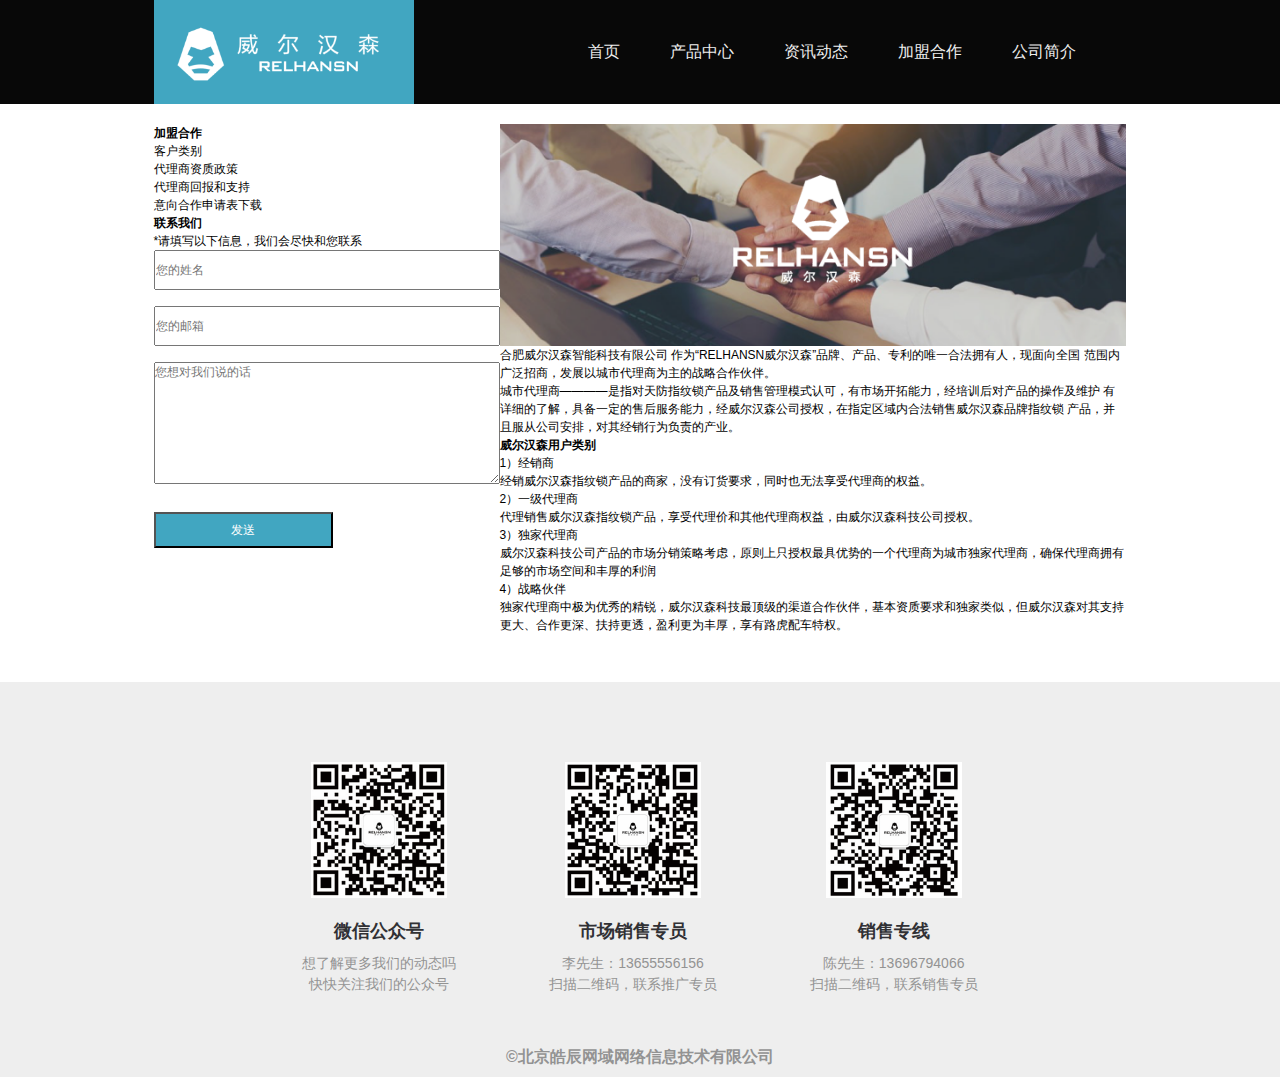
==== joinus.html @ fbf999a9 "bulid joinus.html" ====
<!DOCTYPE html>
<!--[if lt IE 7]>      <html class="no-js lt-ie9 lt-ie8 lt-ie7"> <![endif]-->
<!--[if IE 7]>         <html class="no-js lt-ie9 lt-ie8"> <![endif]-->
<!--[if IE 8]>         <html class="no-js lt-ie9"> <![endif]-->
<!--[if gt IE 8]><!-->
<html class="no-js">
<!--<![endif]-->

<head>
    <meta charset="utf-8">
    <meta http-equiv="X-UA-Compatible" content="IE=edge">
    <meta name="description" content="">
    <meta name="viewport" content="width=device-width, initial-scale=1">
    <link href='http://cdn.webfont.youziku.com/webfonts/nomal/101456/47086/59a4c5a0f629d815acd25cd0.css' rel='stylesheet' type='text/css'
    />
    <link href='http://cdn.webfont.youziku.com/webfonts/nomal/101456/47065/59a4c922f629d815acd25cd3.css' rel='stylesheet' type='text/css'
    />
    <link href='http://cdn.webfont.youziku.com/webfonts/nomal/101456/35481/59a4ca0df629d815acd25cd4.css' rel='stylesheet' type='text/css'
    />
    <link rel="stylesheet" href="css/animate.css">
    <link rel="stylesheet" href="css/style.css">

    <title>威尔汉森</title>
</head>

<body>
    <!--[if lt IE 7]>
            <p class="browsehappy">You are using an <strong>outdated</strong> browser. Please <a href="#">upgrade your browser</a> to improve your experience.</p>
        <![endif]-->
    <!-- Navbar -->
    <nav class="wrap nav_wrap">
        <a class="logo" href="#">Logo</a>
        <ul class="csscd0cd449318c50">
            <li>
                <a href="./index.html">
                    <i class="menu_line"></i>
                    首页
                </a>
            </li>
            <li>
                <a href="#">
                    <i class="menu_line"></i>
                    产品中心
                </a>
            </li>
            <li>
                <a href="#">
                    <i class="menu_line"></i>
                    资讯动态
                </a>
            </li>
            <li>
                <a href="./joinus.html">
                    <i class="menu_line"></i>
                    加盟合作
                </a>
            </li>
            <li>
                <a href="#">
                    <i class="menu_line"></i>
                    公司简介
                </a>
            </li>
        </ul>
    </nav>

    <!-- Partner -->
    <section class="wrap partner_wrap">
        <div class="partner_row">
            <div class="join">
                <h4>加盟合作</h4>
                <ul>
                    <li>客户类别</li>
                    <li>代理商资质政策</li>
                    <li>代理商回报和支持</li>
                    <li>意向合作申请表下载</li>
                </ul>
            </div>
            <div class="contact">
                <h4>联系我们</h4>
                <p>*请填写以下信息，我们会尽快和您联系</p>
                <form class="contact_form" action="" method="">
                    <div class="form_element">
                        <input type="text" name="name" value="" placeholder="您的姓名">
                    </div>
                    <div class="form_element">
                        <input type="email" class="form_element" name="email" value="" placeholder="您的邮箱">
                    </div>
                    <div class="form_element">
                        <textarea class="form_element" name="suggest" placeholder="您想对我们说的话"></textarea>
                    </div>
                    <div class="form_element">
                        <button class="csscd0cd449318c50" type="submit">发送</button>
                    </div>
                </form>
            </div>
        </div>
        <div class="partner_row">
            <figure>
                <img src="./image/pic_title.png" alt="partner">
                <figcaption></figcaption>
            </figure>
            <p>合肥威尔汉森智能科技有限公司 作为“RELHANSN威尔汉森”品牌、产品、专利的唯一合法拥有人，现面向全国 范围内广泛招商，发展以城市代理商为主的战略合作伙伴。
                <br> 城市代理商————是指对天防指纹锁产品及销售管理模式认可，有市场开拓能力，经培训后对产品的操作及维护 有详细的了解，具备一定的售后服务能力，经威尔汉森公司授权，在指定区域内合法销售威尔汉森品牌指纹锁
                产品，并且服从公司安排，对其经销行为负责的产业。
            </p>
            <h3>威尔汉森用户类别</h3>
            <dl>
                <dt>1）经销商</dt>
                <dd>经销威尔汉森指纹锁产品的商家，没有订货要求，同时也无法享受代理商的权益。</dd>
                <dt>2）一级代理商</dt>
                <dd>代理销售威尔汉森指纹锁产品，享受代理价和其他代理商权益，由威尔汉森科技公司授权。</dd>
                <dt>3）独家代理商</dt>
                <dd>威尔汉森科技公司产品的市场分销策略考虑，原则上只授权最具优势的一个代理商为城市独家代理商，确保代理商拥有足够的市场空间和丰厚的利润</dd>
                <dt>4）战略伙伴</dt>
                <dd>独家代理商中极为优秀的精锐，威尔汉森科技最顶级的渠道合作伙伴，基本资质要求和独家类似，但威尔汉森对其支持更大、合作更深、扶持更透，盈利更为丰厚，享有路虎配车特权。</dd>
            </dl>
        </div>
    </section>
    <!-- Footer -->
    <footer class="wrap footer_wrap">
        <div class="footer_row">
            <figure>
                <img src="./image/qr_01.png" alt="QR">
                <figcaption class="csscd0cd449318c50">
                    <h4>微信公众号</h4>
                    <p>想了解更多我们的动态吗<br>快快关注我们的公众号</p>
                </figcaption>
            </figure>
            <figure>
                <img src="./image/qr_02.png" alt="QR">
                <figcaption class="csscd0cd449318c50">
                    <h4>市场销售专员</h4>
                    <p>李先生：13655556156<br>扫描二维码，联系推广专员</p>
                </figcaption>
            </figure>
            <figure>
                <img src="./image/qr_03.png" alt="QR">
                <figcaption class="csscd0cd449318c50">
                    <h4>销售专线</h4>
                    <p>陈先生：13696794066<br>扫描二维码，联系销售专员</p>
                </figcaption>
            </figure>
        </div>
        <div class="footer_row">
            <h4 csscd0cd449318c50>&copy北京皓辰网域网络信息技术有限公司</h4>
        </div>
    </footer>


</body>

</html>
---- css/style.css ----
@charset "utf-8";

/* Global && Reset */

li,
textarea {
  vertical-align: top;
}

article,
aside,
body,
details,
figcaption,
figure,
footer,
header,
hgroup,
html,
iframe,
menu,
nav,
section {
  display: block;
}

html {
  -webkit-text-size-adjust: 100%;
  -ms-text-size-adjust: 100%;
  -webkit-tap-highlight-color: transparent;
}

article,
aside,
blockquote,
body,
button,
code,
dd,
details,
dl,
dt,
fieldset,
figcaption,
figure,
footer,
form,
h1,
h2,
h3,
h4,
h5,
h6,
header,
hgroup,
hr,
input,
legend,
li,
menu,
nav,
ol,
p,
pre,
section,
td,
textarea,
th,
ul {
  margin: 0;
  padding: 0;
}

body,
button,
input,
select,
textarea {
  font: 12px/1.5 'PingFang SC', 'microsoft yahei', tahoma, arial, 'helvetica neue', 'hiragino sans gb', sans-serif;
}

html body {
  font: 12px/1.5 tahoma, arial, 'helvetica neue', 'hiragino sans gb', sans-serif;
}

h1,
h2,
h3,
h4,
h5,
h6 {
  font-size: 1em;
}

a:active {
  background-color: transparent;
}

a:active,
a:hover,
a:link,
a:visited {
  text-decoration: none;
  outline: 0;
  /* *star: expression(this.onFocus=this.blur()); */
}

b,
cite,
code,
em,
i,
small,
th {
  font-size: 1em;
  font-style: normal;
  font-weight: 500;
}

button,
input,
select,
textarea {
  font-size: 1em;
  box-sizing: content-box;
}

button,
input[type=button],
input[type=submit] {
  cursor: pointer;
}

button[disabled],
input[disabled] {
  cursor: default;
}

button::-moz-focus-inner,
input::-moz-focus-inner {
  border: 0;
  padding: 0;
}

textarea {
  overflow: auto;
}

table {
  border-collapse: collapse;
  border-spacing: 0;
}

fieldset,
iframe,
img {
  max-width: 100%;
  max-height: 100%;
  border: 0;
}

img {
  display: inline-block;
  vertical-align: bottom;
  -ms-interpolation-mode: bicubic;
}

ol,
ul {
  list-style: none;
}

body,
html {
  font-size: 62.5%;
  background: #fff;
  width: 100%;
}

nav,
section,
footer {
  margin: 0 12%;
}

.body_wrap {
  display: flex;
  flex-wrap: wrap;
  flex-direction: column;
  flex: auto;
}


/* Navbar */

.wrap {
  display: flex;
  flex: auto;
}

.nav_wrap {
  flex-wrap: wrap;
  flex: auto;
  justify-content: space-between;
  margin: 0;
  background-color: #080808;
  z-index: 9999;
  overflow: hidden;
  transition: height 0.3s;
  height: 104px;
}

.logo {
  display: block;
  height: 104px;
  width: 260px;
  max-width: 100%;
  max-height: 100%;
  text-indent: -9999px;
  background-image: url("../image/nav_logo.png");
  background-repeat: no-repeat;
  background-size: 100% 100%;
  margin-left: 12%;
}

.nav_wrap ul {
  display: flex;
  align-items: center;
  margin-right: 12%;
}

.nav_wrap ul>li {
  color: #ffffff;
  font-size: 16px;
}

.nav_wrap ul>li a {
  margin-right: 50px;
}

.nav_wrap ul>li a:link,
.nav_wrap ul>li a:visited {
  color: #eee;
}

.nav_wrap ul>li a:hover,
.nav_wrap ul>li a:focus,
.nav_wrap ul>li a:active {
  color: #41A6C1;
}


/* Banner */

.banner_wrap {
  background-image: url("../image/banner.png");
  background-size: 100% 100%;
  height: 512px;
}

.banner_wrap div {
  margin: 10% 12%;
}

.banner_wrap div h2 {
  color: #ffffff;
  font-size: 52px;
}

.banner_wrap div h1 {
  color: #45BCDC;
  font-size: 64px;
}

.banner_wrap div h4 {
  color: #ffffff;
  font-size: 26px;
  margin-top: 52px;
}


/* Cut */

.cut_wrap {
  display: flex;
  margin-top: 72px;
  margin-bottom: 56px;
  margin: 72px auto 56px auto;
}

.cut_text {
  color: #939393;
  font-size: 20px;
  margin: 0 26px;
}

.cut_line {
  display: inline-block;
  width: 420px;
  overflow: hidden;
  border-top: 1px solid #939393;
  vertical-align: middle;
}

.subtitle {
  color: #41A6C1;
  font-size: 40px;
}


/* Advantage */

.advantage_wrap {
  flex-wrap: wrap;
  flex: auto;
}

.advantage_row {
  display: flex;
  flex: auto;
  flex-wrap: wrap;
  flex-basis: 100%;
  justify-content: center;
}

.advantage_row:nth-of-type(2) {
  margin: 20px 0 72px 0;
  text-align: center;
}

.advantage_row:nth-of-type(2) p {
  color: #646464;
  font-size: 16px;
}

.advantage_row:nth-of-type(3) figure>figcaption {
  color: #313135;
  font-size: 16px;
  margin: 24px 0 72px 0;
  text-align: center;
}

.advantage_row>figure>img {
  height: 210px;
  width: 340px;
  margin-right: 20px;
  overflow: hidden;
}


/* Data */

.data_wrap {
  flex-wrap: wrap;
  flex: auto;
  background-color: #eeeeee;
  margin: 0;
}

.data_row {
  display: flex;
  flex-wrap: wrap;
  flex: auto;
  flex-basis: 100%;
  justify-content: center;
}

.data_row:nth-of-type(1) {
  margin: 60px 0 15px 0;
}

.data_row:nth-of-type(1)>img {
  height: 58px;
  width: 58px;
}

.data_row:nth-of-type(2) {
  text-align: center;
  justify-content: space-around;
  margin: 0 12%;
}

.data_row:nth-of-type(2)>div h1 {
  color: #41A6C1;
  font-size: 72px;
}

.data_row:nth-of-type(2)>div p {
  color: #939393;
  font-size: 16px;
  margin-top: 10px;
}


/* Scene */

.scene_wrap {
  flex-wrap: wrap;
  flex: auto;
  justify-content: space-around;
}

.scene_row {
  justify-content: space-between;
}

.scene_person,
.scene_pic {
  display: flex;
  flex-wrap: wrap;
  flex: auto;
  justify-content: space-between;
}

.scene_row:nth-of-type(1) img {
  height: 300px;
  width: 300px;
  margin-right: 75px;
}

.scene_person h4 {
  color: #41A6C1;
  font-size: 24px;
  margin-bottom: 18px;
}

.scene_person ol>li {
  color: #313135;
  font-size: 16px;
}

.scene_person ol>li>span {
  margin-right: 20px;
}

.sketch_lock img {
  height: 158px;
  width: 66px;
}

.scene_pic {
  display: flex;
  flex: auto;
  margin: 42px 0 150px 0;
  justify-content: space-around;
}

.scene_pic>img {
  height: 110px;
  width: 156px;
}


/* Parameter */

section.parameter_wrap {
  margin: 0;
}

.parameter_wrap {
  background-image: url("../image/pic_background01.png");
  background-size: 100% 100%;
  overflow: hidden;
  flex-wrap: wrap;
  flex: auto;
  height: 520px;
}

.parameter_row {
  display: flex;
  flex-wrap: wrap;
  flex: auto;
  flex-direction: column;
  justify-content: center;
}

.parameter_wrap>div {
  margin: 0 12%;
}

.parameter_row:nth-of-type(1) {
  justify-content: center;
}

.parameter_row:nth-of-type(1)>figure {
  position: relative;
}

.parameter_row:nth-of-type(1)>figure>img {
  height: 78px;
  width: 300px;
  overflow: hidden;
  margin-bottom: 12px;
  margin-right: 50px;
}

.parameter_row:nth-of-type(1) figure>figcaption {
  color: #ffffff;
  font-size: 16px;
  position: absolute;
  width: 180px;
  left: 350px;
  bottom: 39px;
}

.parameter_row:nth-of-type(2) div {
  color: #ffffff;
  font-size: 16px;
}

.parameter_row:nth-of-type(2) div:nth-of-type(2) {
  margin: 60px 0;
}

.parameter_row:nth-of-type(2) div h1 {
  font-size: 48px;
}


/* Product */

.product_wrap {
  flex-wrap: wrap;
  flex: auto;
}

.product_row {
  display: flex;
  flex-wrap: wrap;
  flex-basis: 100%;
  justify-content: center;
}

.product_row:nth-of-type(2) {
  margin-top: 88px;
}

.product_row:nth-of-type(2) img {
  height: 310px;
  width: 450px;
}

.product_row:nth-of-type(3) img {
  height: 120px;
  width: 120px;
}

.product_row:nth-of-type(2) div:last-child {
  margin-top: 20px;
  margin-left: 70px;
  width: 480px;
}

.product_row:nth-of-type(2) div:last-child h4 {
  color: #313135;
  font-size: 24px;
}

.product_row:nth-of-type(2) div:last-child h2 {
  color: #41A6C1;
  font-size: 40px;
}

.product_row:nth-of-type(2) div:last-child p {
  color: #313135;
  font-size: 16px;
  margin-top: 20px;
  margin-bottom: 30px;
}

.product_row:nth-of-type(2) div:last-child a {
  color: #41A6C1;
  font-size: 24px;
}

.product_row:nth-of-type(3) {
  margin: 64px 0 128px 0;
}

.product_row:nth-of-type(3) img {
  margin-right: 20px;
  overflow: hidden;
}


/* Contact */

.contact_wrap {
  background-image: url("../image/pic_background02.png");
  background-size: 100% 100%;
  flex-wrap: wrap;
  flex: 1 1 50%;
  justify-content: center;
  align-items: center;
  margin: 0;
  height: 518px;
}

.contact_row {
  display: flex;
  flex-wrap: wrap;
  flex: auto;
  flex-direction: column;
  justify-content: center;
}

.contact_row:nth-of-type(1) {
  margin-left: 12%;
}

.contact_row:nth-of-type(1) div {
  margin-bottom: 36px;
}

.contact_row:nth-of-type(1) div img {
  height: 40px;
  width: 40px;
  margin-right: 16px;
}

.contact_row:nth-of-type(1) div span {
  display: inline-block;
  color: #ffffff;
  font-size: 16px;
  line-height: 16px;
}

.contact_row:nth-of-type(2) {
  margin: 36px 12% 0 12%;
}

.contact_row:nth-of-type(2) h2 {
  color: #41A6C1;
  font-size: 24px;
  margin: 30px 0 20px 0;
}

.form_element:nth-of-type(2) {
  margin: 16px 0;
}

.form_element>input {
  display: block;
  width: 342px;
  height: 36px;
}

.form_element textarea {
  width: 344px;
  height: 120px;
}

.form_element button {
  background-color: #41A6C1;
  color: #ffffff;
  margin-top: 28px;
  height: 32px;
  width: 175px;
}

/* Partner */
.partner_wrap {
  flex-wrap: nowrap;
  flex: auto;
}

.partner_row {
  margin: 20px 0 48px 0;
}

.join div ul > li {
  
}

.contact figure img {
  /* width: 840px; */
}

/* Footer */

.footer_wrap {
  flex-wrap: wrap;
  flex: auto;
  flex-direction: column;
  background-color: #eeeeee;
  margin: 0;
}

.footer_row {
  display: flex;
  justify-content: center;
}

.footer_row:nth-of-type(1) {
  justify-content: space-around;
  margin: 0 20%;
}

.footer_row:nth-of-type(1) figure {
  text-align: center;
}

.footer_row:nth-of-type(1) figure img {
  height: 136px;
  width: 136px;
  margin: 80px 0 20px 0;
  overflow: hidden;
}

.footer_row:nth-of-type(1) figure figcaption h4 {
  color: #313135;
  font-size: 18px;
}

.footer_row:nth-of-type(1) figure figcaption p {
  color: #939393;
  font-size: 14px;
  margin-top: 8px;
}

.footer_row:nth-of-type(2) {
  color: #939393;
  font-size: 16px;
  margin: 50px 0 8px 0;
}
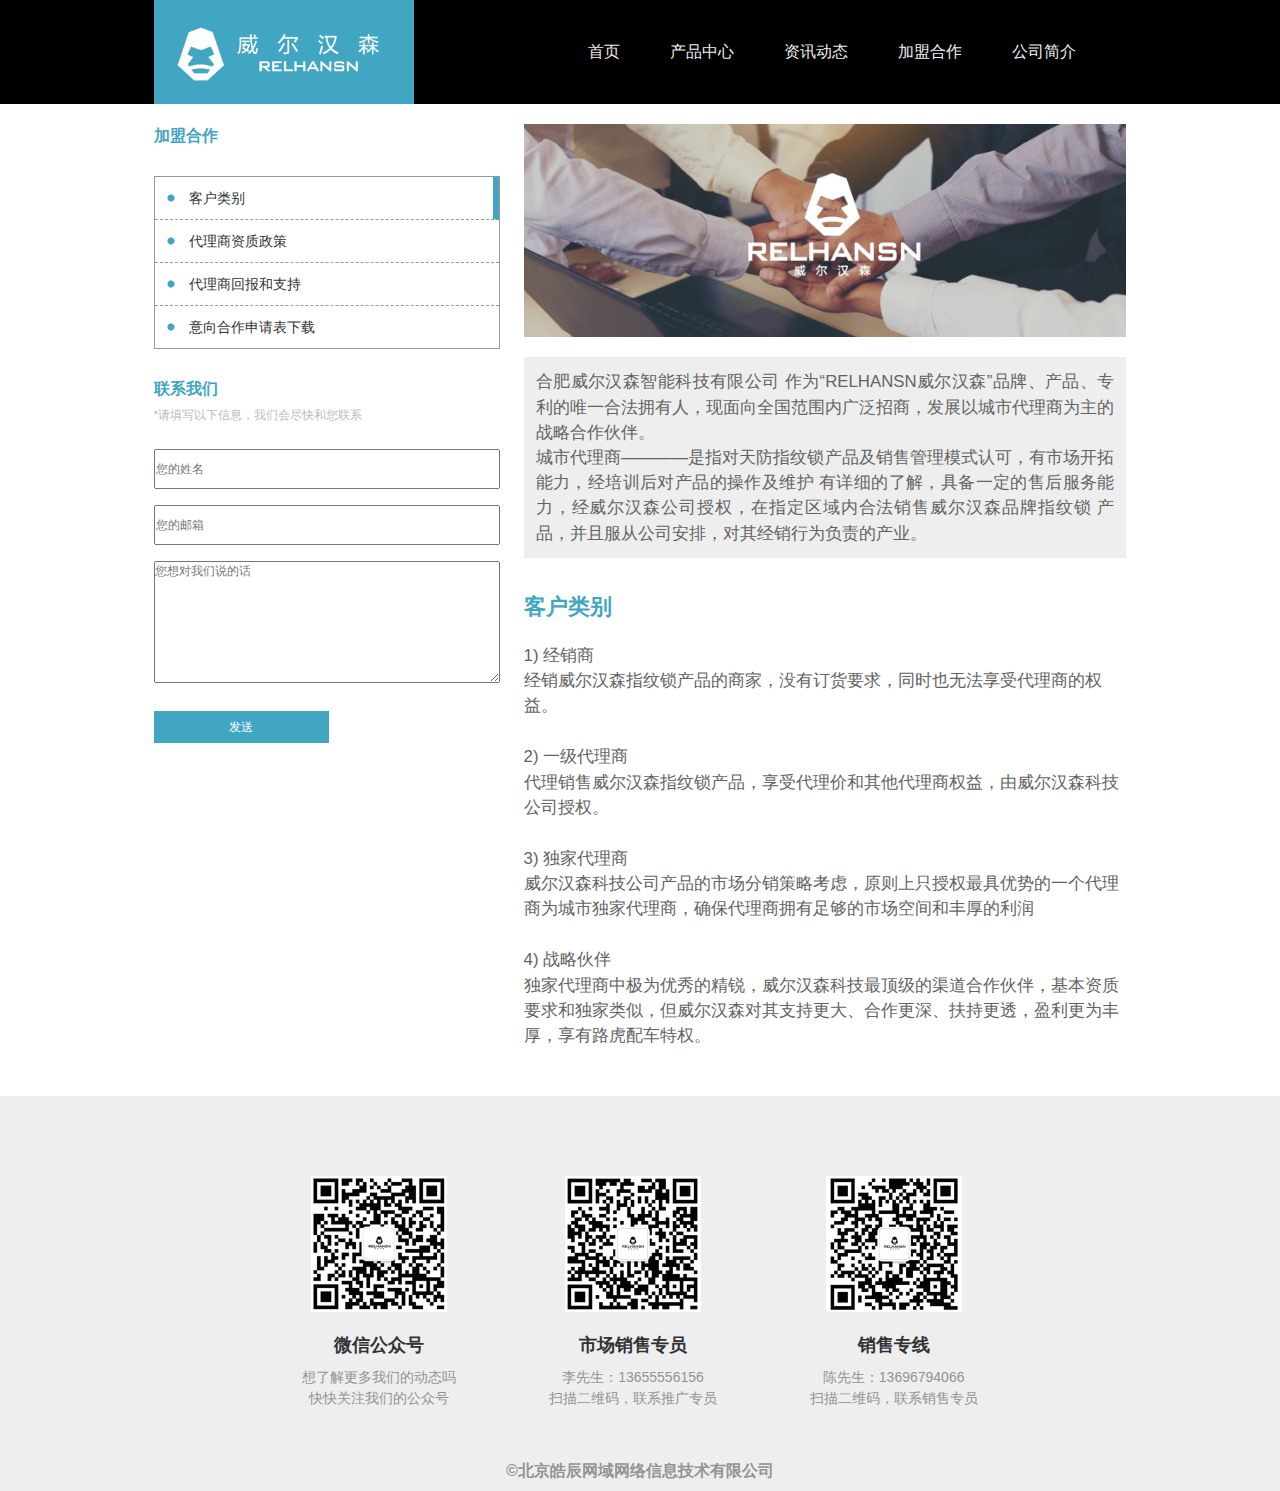
==== commit 37baf8e8: "add agent data" ====
--- a/joinus.html
+++ b/joinus.html
@@ -11,12 +11,9 @@
     <meta http-equiv="X-UA-Compatible" content="IE=edge">
     <meta name="description" content="">
     <meta name="viewport" content="width=device-width, initial-scale=1">
-    <link href='http://cdn.webfont.youziku.com/webfonts/nomal/101456/47086/59a4c5a0f629d815acd25cd0.css' rel='stylesheet' type='text/css'
-    />
-    <link href='http://cdn.webfont.youziku.com/webfonts/nomal/101456/47065/59a4c922f629d815acd25cd3.css' rel='stylesheet' type='text/css'
-    />
-    <link href='http://cdn.webfont.youziku.com/webfonts/nomal/101456/35481/59a4ca0df629d815acd25cd4.css' rel='stylesheet' type='text/css'
-    />
+    <link href='http://cdn.webfont.youziku.com/webfonts/nomal/101456/47086/59a4c5a0f629d815acd25cd0.css' rel='stylesheet' type='text/css' />
+    <link href='http://cdn.webfont.youziku.com/webfonts/nomal/101456/47065/59a4c922f629d815acd25cd3.css' rel='stylesheet' type='text/css' />
+    <link href='http://cdn.webfont.youziku.com/webfonts/nomal/101456/35481/59a4ca0df629d815acd25cd4.css' rel='stylesheet' type='text/css' />
     <link rel="stylesheet" href="css/animate.css">
     <link rel="stylesheet" href="css/style.css">
 
@@ -30,35 +27,30 @@
     <!-- Navbar -->
     <nav class="wrap nav_wrap">
         <a class="logo" href="#">Logo</a>
-        <ul class="csscd0cd449318c50">
+        <ul>
             <li>
                 <a href="./index.html">
-                    <i class="menu_line"></i>
-                    首页
+                    <i class="menu_line"></i> 首页
                 </a>
             </li>
             <li>
                 <a href="#">
-                    <i class="menu_line"></i>
-                    产品中心
+                    <i class="menu_line"></i> 产品中心
                 </a>
             </li>
             <li>
                 <a href="#">
-                    <i class="menu_line"></i>
-                    资讯动态
+                    <i class="menu_line"></i> 资讯动态
                 </a>
             </li>
             <li>
                 <a href="./joinus.html">
-                    <i class="menu_line"></i>
-                    加盟合作
+                    <i class="menu_line"></i> 加盟合作
                 </a>
             </li>
             <li>
                 <a href="#">
-                    <i class="menu_line"></i>
-                    公司简介
+                    <i class="menu_line"></i> 公司简介
                 </a>
             </li>
         </ul>
@@ -69,16 +61,16 @@
         <div class="partner_row">
             <div class="join">
                 <h4>加盟合作</h4>
-                <ul>
-                    <li>客户类别</li>
-                    <li>代理商资质政策</li>
-                    <li>代理商回报和支持</li>
-                    <li>意向合作申请表下载</li>
+                <ul id="menu">
+                    <li id="client" class="selected"><a href="#">客户类别</a></li>
+                    <li id="aptitude"><a href="#">代理商资质政策</a></li>
+                    <li id="support"><a href="#">代理商回报和支持</a></li>
+                    <li id="form"><a href="#">意向合作申请表下载</a></li>
                 </ul>
             </div>
             <div class="contact">
                 <h4>联系我们</h4>
-                <p>*请填写以下信息，我们会尽快和您联系</p>
+                <small>*请填写以下信息，我们会尽快和您联系</small>
                 <form class="contact_form" action="" method="">
                     <div class="form_element">
                         <input type="text" name="name" value="" placeholder="您的姓名">
@@ -96,27 +88,93 @@
             </div>
         </div>
         <div class="partner_row">
-            <figure>
-                <img src="./image/pic_title.png" alt="partner">
-                <figcaption></figcaption>
-            </figure>
-            <p>合肥威尔汉森智能科技有限公司 作为“RELHANSN威尔汉森”品牌、产品、专利的唯一合法拥有人，现面向全国 范围内广泛招商，发展以城市代理商为主的战略合作伙伴。
-                <br> 城市代理商————是指对天防指纹锁产品及销售管理模式认可，有市场开拓能力，经培训后对产品的操作及维护 有详细的了解，具备一定的售后服务能力，经威尔汉森公司授权，在指定区域内合法销售威尔汉森品牌指纹锁
-                产品，并且服从公司安排，对其经销行为负责的产业。
-            </p>
-            <h3>威尔汉森用户类别</h3>
-            <dl>
-                <dt>1）经销商</dt>
-                <dd>经销威尔汉森指纹锁产品的商家，没有订货要求，同时也无法享受代理商的权益。</dd>
-                <dt>2）一级代理商</dt>
-                <dd>代理销售威尔汉森指纹锁产品，享受代理价和其他代理商权益，由威尔汉森科技公司授权。</dd>
-                <dt>3）独家代理商</dt>
-                <dd>威尔汉森科技公司产品的市场分销策略考虑，原则上只授权最具优势的一个代理商为城市独家代理商，确保代理商拥有足够的市场空间和丰厚的利润</dd>
-                <dt>4）战略伙伴</dt>
-                <dd>独家代理商中极为优秀的精锐，威尔汉森科技最顶级的渠道合作伙伴，基本资质要求和独家类似，但威尔汉森对其支持更大、合作更深、扶持更透，盈利更为丰厚，享有路虎配车特权。</dd>
-            </dl>
-        </div>
+            <div class="content-wrap-1 selected">
+                <figure>
+                    <img src="./image/pic_title.png" alt="partner">
+                    <figcaption>
+                        <p>合肥威尔汉森智能科技有限公司 作为“RELHANSN威尔汉森”品牌、产品、专利的唯一合法拥有人，现面向全国范围内广泛招商，发展以城市代理商为主的战略合作伙伴。
+                            <br>城市代理商————是指对天防指纹锁产品及销售管理模式认可，有市场开拓能力，经培训后对产品的操作及维护 有详细的了解，具备一定的售后服务能力，经威尔汉森公司授权，在指定区域内合法销售威尔汉森品牌指纹锁 产品，并且服从公司安排，对其经销行为负责的产业。
+                        </p>
+                    </figcaption>
+                </figure>
+                <h3>客户类别</h3>
+                <dl>
+                    <dt>1) 经销商</dt>
+                    <dd>经销威尔汉森指纹锁产品的商家，没有订货要求，同时也无法享受代理商的权益。</dd>
+                    <dt>2) 一级代理商</dt>
+                    <dd>代理销售威尔汉森指纹锁产品，享受代理价和其他代理商权益，由威尔汉森科技公司授权。</dd>
+                    <dt>3) 独家代理商</dt>
+                    <dd>威尔汉森科技公司产品的市场分销策略考虑，原则上只授权最具优势的一个代理商为城市独家代理商，确保代理商拥有足够的市场空间和丰厚的利润</dd>
+                    <dt>4) 战略伙伴</dt>
+                    <dd>独家代理商中极为优秀的精锐，威尔汉森科技最顶级的渠道合作伙伴，基本资质要求和独家类似，但威尔汉森对其支持更大、合作更深、扶持更透，盈利更为丰厚，享有路虎配车特权。</dd>
+                </dl>
+            </div>
+
+            <div class="content-wrap-2">
+                <h3>代理商资质政策</h3>
+                <table>
+                    <tr>
+                        <th>代理商级别</th>
+                        <th>基本资质要求</th>
+                    </tr>
+                    <tr>
+                        <td>一级代理商</td>
+                        <td>可以独立承担民事责任的个人或企业单位，应当拥有固定的办公经营地点或服务场所。 具有相应的资金实力及其他固定资产和社会关系资源。 认同天防科技公司的企业文化、产品和各项营销政策。
+                        </td>
+                    </tr>
+                    <tr>
+                        <td>独家代理商战略伙伴</td>
+                        <td>须为合法企业法人资质。 须拥有100㎡以上的自主经营店面。 在意向代理城市内，拥有建材、五金类销售网店不低于20家。 须拥有5人以上的销售团队，2人以上的安装售后团队。 年度销售不得少于2个工程客户。 认同威尔汉森科技公司的企业文化、产品和各项营销政策。
+                        </td>
+                    </tr>
+                </table>
+            </div>
+
+            <div class="content-wrap-3">
+                <h3>代理商资质政策</h3>
+                <h4>1、三大回报渠道</h4>
+                <ul>
+                    <li>销售利润</li>
+                    <li>年度返利</li>
+                    <li>优秀经销商奖励</li>
+                </ul>
+                <h4>2、五大保障呵护低风险高回报</h4>
+                <dl>
+                    <dt>研发保障</dt>
+                    <dd>威尔汉森拥有行业领先的研发力量，保障在防盗门专用指纹锁领域研发水准持续领先。</dd>
+                    <dt>质量保障</dt>
+                    <dd>防盗、防撬、抗盐、防腐、防水、抗震、老化、耐用、耐高温等权威认证，保障品质优良。</dd>
+                    <dt>低库存保障</dt>
+                    <dd>威尔汉森不采用压货手段，全部为订单式销售，最大限度降低经销商库存。</dd>
+                    <dt>低风险保障</dt>
+                    <dd>威尔汉森提供工程信息、协助招商、终端促销，广告报销等保障措施，将经销商风险降至最低。</dd>
+                    <dt>高利润保障</dt>
+                    <dd>最高达300%的零售利润，还有高额返利、奖励，保障经销商远高于其他品牌的回报。</dd>
+                </dl>
+                <h4>3、八大支持</h4>
+                <div>
+                    <ul>
+                        <li>营销培训支持系统 —— 一对一营销培训、技术培训，获利同时掌控行业发展态势</li>
+                        <li>市场推广支持系统 —— 依托威尔汉森科技强大实力背景，市场推广保证有力，品牌信誉可靠保障</li>
+                        <li>市场保障支持系统 —— 完善的价格保障、区域保障、渠道保障，切实保障渠道商利益</li>
+                        <li>有效信息支持系统 —— 确凿有效的工程信息、防盗门厂信息、相关渠道信息，无条件提供给渠道商伙伴</li>
+                        <li>广告传播支持系统 —— 强大的营销物料支持、现金广告费报销，确保市场快速启动</li>
+                        <li>主动管理支持系统 —— 奖励与惩罚并持，动态制定营销方案，保障渠道伙伴稳定获利</li>
+                        <li>常态人员支持系统 —— 经验丰富的市场代表常驻区域，常态化协助渠道商市场开发</li>
+                        <li>技术保障支持系统 —— 国际领先的研发实力，数十位教授、博士确保性能始终领先</li>
+                    </ul>
+                </div>
+            </div>
+
+            <div class="content-wrap-4">
+                <h3>意向合作申请表下载</h3>
+                <a href="/upload/意向合作申请表.doc">附件：意向合作申请表下载</a>
+            </div>
+        </div>
+
+
     </section>
+
     <!-- Footer -->
     <footer class="wrap footer_wrap">
         <div class="footer_row">
@@ -146,8 +204,8 @@
             <h4 csscd0cd449318c50>&copy北京皓辰网域网络信息技术有限公司</h4>
         </div>
     </footer>
-
-
+    <script>
+    </script>
 </body>
 
 </html>--- a/css/style.css
+++ b/css/style.css
@@ -4,7 +4,7 @@
 
 li,
 textarea {
-  vertical-align: top;
+    vertical-align: top;
 }
 
 article,
@@ -21,13 +21,13 @@
 menu,
 nav,
 section {
-  display: block;
+    display: block;
 }
 
 html {
-  -webkit-text-size-adjust: 100%;
-  -ms-text-size-adjust: 100%;
-  -webkit-tap-highlight-color: transparent;
+    -webkit-text-size-adjust: 100%;
+    -ms-text-size-adjust: 100%;
+    -webkit-tap-highlight-color: transparent;
 }
 
 article,
@@ -67,8 +67,8 @@
 textarea,
 th,
 ul {
-  margin: 0;
-  padding: 0;
+    margin: 0;
+    padding: 0;
 }
 
 body,
@@ -76,11 +76,11 @@
 input,
 select,
 textarea {
-  font: 12px/1.5 'PingFang SC', 'microsoft yahei', tahoma, arial, 'helvetica neue', 'hiragino sans gb', sans-serif;
+    font: 12px/1.5 'PingFang SC', 'microsoft yahei', tahoma, arial, 'helvetica neue', 'hiragino sans gb', sans-serif;
 }
 
 html body {
-  font: 12px/1.5 tahoma, arial, 'helvetica neue', 'hiragino sans gb', sans-serif;
+    font: 12px/1.5 tahoma, arial, 'helvetica neue', 'hiragino sans gb', sans-serif;
 }
 
 h1,
@@ -89,20 +89,20 @@
 h4,
 h5,
 h6 {
-  font-size: 1em;
+    font-size: 1em;
 }
 
 a:active {
-  background-color: transparent;
+    background-color: transparent;
 }
 
 a:active,
 a:hover,
 a:link,
 a:visited {
-  text-decoration: none;
-  outline: 0;
-  /* *star: expression(this.onFocus=this.blur()); */
+    text-decoration: none;
+    outline: 0;
+    /* *star: expression(this.onFocus=this.blur()); */
 }
 
 b,
@@ -112,614 +112,854 @@
 i,
 small,
 th {
-  font-size: 1em;
-  font-style: normal;
-  font-weight: 500;
+    font-size: 1em;
+    font-style: normal;
+    font-weight: 500;
 }
 
 button,
 input,
 select,
 textarea {
-  font-size: 1em;
-  box-sizing: content-box;
+    font-size: 1em;
+    -webkit-box-sizing: content-box;
+    box-sizing: content-box;
 }
 
 button,
 input[type=button],
 input[type=submit] {
-  cursor: pointer;
+    cursor: pointer;
 }
 
 button[disabled],
 input[disabled] {
-  cursor: default;
+    cursor: default;
 }
 
 button::-moz-focus-inner,
 input::-moz-focus-inner {
-  border: 0;
-  padding: 0;
+    border: 0;
+    padding: 0;
 }
 
 textarea {
-  overflow: auto;
+    overflow: auto;
 }
 
 table {
-  border-collapse: collapse;
-  border-spacing: 0;
+    border-collapse: collapse;
+    border-spacing: 0;
 }
 
 fieldset,
 iframe,
 img {
-  max-width: 100%;
-  max-height: 100%;
-  border: 0;
+    max-width: 100%;
+    max-height: 100%;
+    border: 0;
 }
 
 img {
-  display: inline-block;
-  vertical-align: bottom;
-  -ms-interpolation-mode: bicubic;
+    display: inline-block;
+    vertical-align: bottom;
+    -ms-interpolation-mode: bicubic;
 }
 
 ol,
 ul {
-  list-style: none;
+    list-style: none;
 }
 
 body,
 html {
-  font-size: 62.5%;
-  background: #fff;
-  width: 100%;
+    font-size: 62.5%;
+    background: #fff;
+    width: 100%;
 }
 
 nav,
 section,
 footer {
-  margin: 0 12%;
-}
-
-.body_wrap {
-  display: flex;
-  flex-wrap: wrap;
-  flex-direction: column;
-  flex: auto;
+    margin: 0 12%;
 }
 
 
 /* Navbar */
 
 .wrap {
-  display: flex;
-  flex: auto;
+    display: -webkit-box;
+    display: -ms-flexbox;
+    display: flex;
+    -webkit-box-flex: 1;
+    -ms-flex: auto;
+    flex: auto;
 }
 
 .nav_wrap {
-  flex-wrap: wrap;
-  flex: auto;
-  justify-content: space-between;
-  margin: 0;
-  background-color: #080808;
-  z-index: 9999;
-  overflow: hidden;
-  transition: height 0.3s;
-  height: 104px;
+    -ms-flex-wrap: wrap;
+    flex-wrap: wrap;
+    -webkit-box-flex: 1;
+    -ms-flex: auto;
+    flex: auto;
+    -webkit-box-pack: justify;
+    -ms-flex-pack: justify;
+    justify-content: space-between;
+    margin: 0;
+    background-color: rgba(0, 0, 0, 1);
+    ;
+    z-index: 9999;
+    overflow: hidden;
+    -webkit-transition: height 0.3s;
+    transition: height 0.3s;
+    height: 104px;
 }
 
 .logo {
-  display: block;
-  height: 104px;
-  width: 260px;
-  max-width: 100%;
-  max-height: 100%;
-  text-indent: -9999px;
-  background-image: url("../image/nav_logo.png");
-  background-repeat: no-repeat;
-  background-size: 100% 100%;
-  margin-left: 12%;
+    display: block;
+    height: 104px;
+    width: 260px;
+    max-width: 100%;
+    max-height: 100%;
+    text-indent: -9999px;
+    background-image: url("../image/nav_logo.png");
+    background-repeat: no-repeat;
+    background-size: 100% 100%;
+    margin-left: 12%;
 }
 
 .nav_wrap ul {
-  display: flex;
-  align-items: center;
-  margin-right: 12%;
+    display: -webkit-box;
+    display: -ms-flexbox;
+    display: flex;
+    -webkit-box-align: center;
+    -ms-flex-align: center;
+    align-items: center;
+    margin-right: 12%;
 }
 
 .nav_wrap ul>li {
-  color: #ffffff;
-  font-size: 16px;
+    color: #ffffff;
+    font-size: 16px;
 }
 
 .nav_wrap ul>li a {
-  margin-right: 50px;
+    margin-right: 50px;
 }
 
 .nav_wrap ul>li a:link,
 .nav_wrap ul>li a:visited {
-  color: #eee;
+    color: #eee;
 }
 
 .nav_wrap ul>li a:hover,
 .nav_wrap ul>li a:focus,
 .nav_wrap ul>li a:active {
-  color: #41A6C1;
+    color: #41A6C1;
 }
 
 
 /* Banner */
 
 .banner_wrap {
-  background-image: url("../image/banner.png");
-  background-size: 100% 100%;
-  height: 512px;
+    background-image: url("../image/banner.png");
+    background-size: 100% 100%;
+    height: 512px;
 }
 
 .banner_wrap div {
-  margin: 10% 12%;
+    margin: 10% 12%;
 }
 
 .banner_wrap div h2 {
-  color: #ffffff;
-  font-size: 52px;
+    color: #ffffff;
+    font-size: 52px;
 }
 
 .banner_wrap div h1 {
-  color: #45BCDC;
-  font-size: 64px;
+    color: #45BCDC;
+    font-size: 64px;
 }
 
 .banner_wrap div h4 {
-  color: #ffffff;
-  font-size: 26px;
-  margin-top: 52px;
+    color: #ffffff;
+    font-size: 26px;
+    margin-top: 52px;
 }
 
 
 /* Cut */
 
 .cut_wrap {
-  display: flex;
-  margin-top: 72px;
-  margin-bottom: 56px;
-  margin: 72px auto 56px auto;
+    display: -webkit-box;
+    display: -ms-flexbox;
+    display: flex;
+    margin-top: 72px;
+    margin-bottom: 56px;
+    margin: 72px auto 56px auto;
+    -webkit-box-pack: center;
+    -ms-flex-pack: center;
+    justify-content: center;
 }
 
 .cut_text {
-  color: #939393;
-  font-size: 20px;
-  margin: 0 26px;
+    color: #939393;
+    font-size: 20px;
+    margin: 0 26px;
 }
 
 .cut_line {
-  display: inline-block;
-  width: 420px;
-  overflow: hidden;
-  border-top: 1px solid #939393;
-  vertical-align: middle;
+    display: inline-block;
+    width: 420px;
+    overflow: hidden;
+    border-top: 1px solid #939393;
+    vertical-align: middle;
 }
 
 .subtitle {
-  color: #41A6C1;
-  font-size: 40px;
+    color: #41A6C1;
+    font-size: 40px;
 }
 
 
 /* Advantage */
 
 .advantage_wrap {
-  flex-wrap: wrap;
-  flex: auto;
+    -ms-flex-wrap: wrap;
+    flex-wrap: wrap;
+    -webkit-box-flex: 1;
+    -ms-flex: auto;
+    flex: auto;
 }
 
 .advantage_row {
-  display: flex;
-  flex: auto;
-  flex-wrap: wrap;
-  flex-basis: 100%;
-  justify-content: center;
+    display: -webkit-box;
+    display: -ms-flexbox;
+    display: flex;
+    -webkit-box-flex: 1;
+    -ms-flex: auto;
+    flex: auto;
+    -ms-flex-wrap: wrap;
+    flex-wrap: wrap;
+    -ms-flex-preferred-size: 100%;
+    flex-basis: 100%;
+    -webkit-box-pack: center;
+    -ms-flex-pack: center;
+    justify-content: center;
 }
 
 .advantage_row:nth-of-type(2) {
-  margin: 20px 0 72px 0;
-  text-align: center;
+    margin: 20px 0 72px 0;
+    text-align: center;
 }
 
 .advantage_row:nth-of-type(2) p {
-  color: #646464;
-  font-size: 16px;
+    color: #646464;
+    font-size: 16px;
 }
 
 .advantage_row:nth-of-type(3) figure>figcaption {
-  color: #313135;
-  font-size: 16px;
-  margin: 24px 0 72px 0;
-  text-align: center;
+    color: #313135;
+    font-size: 16px;
+    margin: 24px 0 72px 0;
+    text-align: center;
 }
 
 .advantage_row>figure>img {
-  height: 210px;
-  width: 340px;
-  margin-right: 20px;
-  overflow: hidden;
+    height: 210px;
+    width: 340px;
+    margin-right: 20px;
+    overflow: hidden;
 }
 
 
 /* Data */
 
 .data_wrap {
-  flex-wrap: wrap;
-  flex: auto;
-  background-color: #eeeeee;
-  margin: 0;
+    -ms-flex-wrap: wrap;
+    flex-wrap: wrap;
+    -webkit-box-flex: 1;
+    -ms-flex: auto;
+    flex: auto;
+    background-color: #eeeeee;
+    margin: 0;
 }
 
 .data_row {
-  display: flex;
-  flex-wrap: wrap;
-  flex: auto;
-  flex-basis: 100%;
-  justify-content: center;
+    display: -webkit-box;
+    display: -ms-flexbox;
+    display: flex;
+    -ms-flex-wrap: wrap;
+    flex-wrap: wrap;
+    -webkit-box-flex: 1;
+    -ms-flex: auto;
+    flex: auto;
+    -ms-flex-preferred-size: 100%;
+    flex-basis: 100%;
+    -webkit-box-pack: center;
+    -ms-flex-pack: center;
+    justify-content: center;
 }
 
 .data_row:nth-of-type(1) {
-  margin: 60px 0 15px 0;
+    margin: 60px 0 15px 0;
 }
 
 .data_row:nth-of-type(1)>img {
-  height: 58px;
-  width: 58px;
+    height: 58px;
+    width: 58px;
 }
 
 .data_row:nth-of-type(2) {
-  text-align: center;
-  justify-content: space-around;
-  margin: 0 12%;
+    text-align: center;
+    -ms-flex-pack: distribute;
+    justify-content: space-around;
+    margin: 0 12% 36px 12%;
 }
 
 .data_row:nth-of-type(2)>div h1 {
-  color: #41A6C1;
-  font-size: 72px;
+    color: #41A6C1;
+    font-size: 72px;
 }
 
 .data_row:nth-of-type(2)>div p {
-  color: #939393;
-  font-size: 16px;
-  margin-top: 10px;
+    color: #939393;
+    font-size: 16px;
+    margin-top: 10px;
 }
 
 
 /* Scene */
 
 .scene_wrap {
-  flex-wrap: wrap;
-  flex: auto;
-  justify-content: space-around;
+    -ms-flex-wrap: wrap;
+    flex-wrap: wrap;
+    -webkit-box-flex: 1;
+    -ms-flex: auto;
+    flex: auto;
+    -ms-flex-pack: distribute;
+    justify-content: space-around;
 }
 
 .scene_row {
-  justify-content: space-between;
+    -webkit-box-pack: justify;
+    -ms-flex-pack: justify;
+    justify-content: space-between;
 }
 
 .scene_person,
 .scene_pic {
-  display: flex;
-  flex-wrap: wrap;
-  flex: auto;
-  justify-content: space-between;
+    display: -webkit-box;
+    display: -ms-flexbox;
+    display: flex;
+    -ms-flex-wrap: wrap;
+    flex-wrap: wrap;
+    -webkit-box-flex: 1;
+    -ms-flex: auto;
+    flex: auto;
+    -webkit-box-pack: justify;
+    -ms-flex-pack: justify;
+    justify-content: space-between;
 }
 
 .scene_row:nth-of-type(1) img {
-  height: 300px;
-  width: 300px;
-  margin-right: 75px;
+    height: 300px;
+    width: 300px;
+    margin-right: 75px;
 }
 
 .scene_person h4 {
-  color: #41A6C1;
-  font-size: 24px;
-  margin-bottom: 18px;
+    color: #41A6C1;
+    font-size: 24px;
+    margin-bottom: 18px;
 }
 
 .scene_person ol>li {
-  color: #313135;
-  font-size: 16px;
+    color: #313135;
+    font-size: 16px;
 }
 
 .scene_person ol>li>span {
-  margin-right: 20px;
+    margin-right: 20px;
 }
 
 .sketch_lock img {
-  height: 158px;
-  width: 66px;
+    height: 158px;
+    width: 66px;
 }
 
 .scene_pic {
-  display: flex;
-  flex: auto;
-  margin: 42px 0 150px 0;
-  justify-content: space-around;
+    display: -webkit-box;
+    display: -ms-flexbox;
+    display: flex;
+    -webkit-box-flex: 1;
+    -ms-flex: auto;
+    flex: auto;
+    margin: 42px 0 150px 0;
+    -ms-flex-pack: distribute;
+    justify-content: space-around;
 }
 
 .scene_pic>img {
-  height: 110px;
-  width: 156px;
+    height: 110px;
+    width: 156px;
 }
 
 
 /* Parameter */
 
 section.parameter_wrap {
-  margin: 0;
+    margin: 0;
 }
 
 .parameter_wrap {
-  background-image: url("../image/pic_background01.png");
-  background-size: 100% 100%;
-  overflow: hidden;
-  flex-wrap: wrap;
-  flex: auto;
-  height: 520px;
+    background-image: url("../image/pic_background01.png");
+    background-size: 100% 100%;
+    overflow: hidden;
+    -ms-flex-wrap: wrap;
+    flex-wrap: wrap;
+    -webkit-box-flex: 1;
+    -ms-flex: auto;
+    flex: auto;
+    height: 520px;
 }
 
 .parameter_row {
-  display: flex;
-  flex-wrap: wrap;
-  flex: auto;
-  flex-direction: column;
-  justify-content: center;
+    display: -webkit-box;
+    display: -ms-flexbox;
+    display: flex;
+    -ms-flex-wrap: wrap;
+    flex-wrap: wrap;
+    -webkit-box-flex: 1;
+    -ms-flex: auto;
+    flex: auto;
+    -webkit-box-orient: vertical;
+    -webkit-box-direction: normal;
+    -ms-flex-direction: column;
+    flex-direction: column;
+    -webkit-box-pack: center;
+    -ms-flex-pack: center;
+    justify-content: center;
 }
 
 .parameter_wrap>div {
-  margin: 0 12%;
+    margin: 0 12%;
 }
 
 .parameter_row:nth-of-type(1) {
-  justify-content: center;
+    -webkit-box-pack: center;
+    -ms-flex-pack: center;
+    justify-content: center;
 }
 
 .parameter_row:nth-of-type(1)>figure {
-  position: relative;
+    position: relative;
 }
 
 .parameter_row:nth-of-type(1)>figure>img {
-  height: 78px;
-  width: 300px;
-  overflow: hidden;
-  margin-bottom: 12px;
-  margin-right: 50px;
+    height: 78px;
+    width: 300px;
+    overflow: hidden;
+    margin-bottom: 12px;
+    margin-right: 50px;
 }
 
 .parameter_row:nth-of-type(1) figure>figcaption {
-  color: #ffffff;
-  font-size: 16px;
-  position: absolute;
-  width: 180px;
-  left: 350px;
-  bottom: 39px;
+    color: #ffffff;
+    font-size: 16px;
+    position: absolute;
+    width: 180px;
+    left: 350px;
+    bottom: 39px;
 }
 
 .parameter_row:nth-of-type(2) div {
-  color: #ffffff;
-  font-size: 16px;
+    color: #ffffff;
+    font-size: 16px;
 }
 
 .parameter_row:nth-of-type(2) div:nth-of-type(2) {
-  margin: 60px 0;
+    margin: 60px 0;
 }
 
 .parameter_row:nth-of-type(2) div h1 {
-  font-size: 48px;
+    font-size: 48px;
 }
 
 
 /* Product */
 
 .product_wrap {
-  flex-wrap: wrap;
-  flex: auto;
+    -ms-flex-wrap: wrap;
+    flex-wrap: wrap;
+    -webkit-box-flex: 1;
+    -ms-flex: auto;
+    flex: auto;
 }
 
 .product_row {
-  display: flex;
-  flex-wrap: wrap;
-  flex-basis: 100%;
-  justify-content: center;
+    display: -webkit-box;
+    display: -ms-flexbox;
+    display: flex;
+    -ms-flex-wrap: wrap;
+    flex-wrap: wrap;
+    -ms-flex-preferred-size: 100%;
+    flex-basis: 100%;
+    -webkit-box-pack: center;
+    -ms-flex-pack: center;
+    justify-content: center;
 }
 
 .product_row:nth-of-type(2) {
-  margin-top: 88px;
+    margin-top: 88px;
 }
 
 .product_row:nth-of-type(2) img {
-  height: 310px;
-  width: 450px;
+    height: 310px;
+    width: 450px;
 }
 
 .product_row:nth-of-type(3) img {
-  height: 120px;
-  width: 120px;
+    height: 120px;
+    width: 120px;
 }
 
 .product_row:nth-of-type(2) div:last-child {
-  margin-top: 20px;
-  margin-left: 70px;
-  width: 480px;
+    margin-top: 20px;
+    margin-left: 70px;
+    width: 480px;
 }
 
 .product_row:nth-of-type(2) div:last-child h4 {
-  color: #313135;
-  font-size: 24px;
+    color: #313135;
+    font-size: 24px;
 }
 
 .product_row:nth-of-type(2) div:last-child h2 {
-  color: #41A6C1;
-  font-size: 40px;
+    color: #41A6C1;
+    font-size: 40px;
 }
 
 .product_row:nth-of-type(2) div:last-child p {
-  color: #313135;
-  font-size: 16px;
-  margin-top: 20px;
-  margin-bottom: 30px;
+    color: #313135;
+    font-size: 16px;
+    margin-top: 20px;
+    margin-bottom: 30px;
 }
 
 .product_row:nth-of-type(2) div:last-child a {
-  color: #41A6C1;
-  font-size: 24px;
+    color: #41A6C1;
+    font-size: 24px;
 }
 
 .product_row:nth-of-type(3) {
-  margin: 64px 0 128px 0;
+    margin: 64px 0 128px 0;
 }
 
 .product_row:nth-of-type(3) img {
-  margin-right: 20px;
-  overflow: hidden;
+    margin-right: 20px;
+    overflow: hidden;
 }
 
 
 /* Contact */
 
 .contact_wrap {
-  background-image: url("../image/pic_background02.png");
-  background-size: 100% 100%;
-  flex-wrap: wrap;
-  flex: 1 1 50%;
-  justify-content: center;
-  align-items: center;
-  margin: 0;
-  height: 518px;
+    background-image: url("../image/pic_background02.png");
+    background-size: 100% 100%;
+    -ms-flex-wrap: wrap;
+    flex-wrap: wrap;
+    -webkit-box-flex: 1;
+    -ms-flex: 1 1 50%;
+    flex: 1 1 50%;
+    -webkit-box-pack: center;
+    -ms-flex-pack: center;
+    justify-content: center;
+    -webkit-box-align: center;
+    -ms-flex-align: center;
+    align-items: center;
+    margin: 0;
+    height: 518px;
 }
 
 .contact_row {
-  display: flex;
-  flex-wrap: wrap;
-  flex: auto;
-  flex-direction: column;
-  justify-content: center;
+    display: -webkit-box;
+    display: -ms-flexbox;
+    display: flex;
+    -ms-flex-wrap: wrap;
+    flex-wrap: wrap;
+    -webkit-box-flex: 1;
+    -ms-flex: auto;
+    flex: auto;
+    -webkit-box-orient: vertical;
+    -webkit-box-direction: normal;
+    -ms-flex-direction: column;
+    flex-direction: column;
+    -webkit-box-pack: center;
+    -ms-flex-pack: center;
+    justify-content: center;
 }
 
 .contact_row:nth-of-type(1) {
-  margin-left: 12%;
+    margin-left: 12%;
 }
 
 .contact_row:nth-of-type(1) div {
-  margin-bottom: 36px;
+    margin-bottom: 36px;
 }
 
 .contact_row:nth-of-type(1) div img {
-  height: 40px;
-  width: 40px;
-  margin-right: 16px;
+    height: 40px;
+    width: 40px;
+    margin-right: 16px;
 }
 
 .contact_row:nth-of-type(1) div span {
-  display: inline-block;
-  color: #ffffff;
-  font-size: 16px;
-  line-height: 16px;
+    display: inline-block;
+    color: #ffffff;
+    font-size: 16px;
+    line-height: 16px;
 }
 
 .contact_row:nth-of-type(2) {
-  margin: 36px 12% 0 12%;
+    margin: 36px 12% 0 12%;
 }
 
 .contact_row:nth-of-type(2) h2 {
-  color: #41A6C1;
-  font-size: 24px;
-  margin: 30px 0 20px 0;
+    color: #41A6C1;
+    font-size: 24px;
+    margin: 30px 0 20px 0;
 }
 
 .form_element:nth-of-type(2) {
-  margin: 16px 0;
+    margin: 16px 0;
 }
 
 .form_element>input {
-  display: block;
-  width: 342px;
-  height: 36px;
+    display: block;
+    width: 342px;
+    height: 36px;
 }
 
 .form_element textarea {
-  width: 344px;
-  height: 120px;
+    width: 344px;
+    height: 120px;
 }
 
 .form_element button {
-  background-color: #41A6C1;
-  color: #ffffff;
-  margin-top: 28px;
-  height: 32px;
-  width: 175px;
-}
+    background-color: #41A6C1;
+    border: none;
+    color: #ffffff;
+    margin-top: 28px;
+    height: 32px;
+    width: 175px;
+}
+
 
 /* Partner */
+
 .partner_wrap {
-  flex-wrap: nowrap;
-  flex: auto;
+    -ms-flex-wrap: nowrap;
+    flex-wrap: nowrap;
+    -webkit-box-flex: 1;
+    -ms-flex: auto;
+    flex: auto;
+    color: #646464;
 }
 
 .partner_row {
-  margin: 20px 0 48px 0;
-}
-
-.join div ul > li {
+    margin-top: 20px;
+    margin-bottom: 22px;
+}
+
+.partner_row:nth-of-type(1) {
+    margin-right: 24px;
+}
+
+.partner_row:nth-of-type(2) h3 {
+    color: #41A6C1;
+    font-size: 22px;
+    margin: 32px 0 20px 0;
+}
+
+.join h4 {
+    color: #41A6C1;
+    font-size: 16px;
+}
+
+.join ul {
+    font-size: 14px;
+    border: 0.5px solid rgba(0, 0, 0, .4);
+    width: 342;
+    margin: 28px 0;
+}
+
+.join ul>li.selected {
+    border-right: 6px solid #41A6C1;
+}
+
+.join ul>li {
+    background-image: url("../image/list-dot.png");
+    background-repeat: no-repeat;
+    background-position: left center;
+    position: relative;
+    padding-left: 34px;
+    height: 42px;
+    line-height: 42px;
+    border-bottom: 0.5px dashed rgba(0, 0, 0, .4);
+}
+
+.join ul>li:last-child {
+    border-bottom: none;
+}
+
+.join ul>li:hover,
+.join ul>li:focus,
+.join ul>li:active {
+    border-right: 6px solid #41A6C1;
+}
+
+.join a:link,
+.join a:visited {
+    color: #313135;
+}
+
+.join a:hover,
+.join a:focus,
+.jpin a:active {
+    color: #41A6C1;
+}
+
+.contact h4 {
+    color: #41A6C1;
+    font-size: 16px;
+}
+
+.contact small {
+    display: inline-block;
+    color: #bbb;
+    margin: 5px 0 25px 0;
+}
+
+.content-wrap-1,
+.content-wrap-2,
+.content-wrap-3,
+.content-wrap-4 {
+    display: none;
+}
+
+.selected {
+    display: block;
+}
+
+.content-wrap-1 figure img {
+    width: 100%;
+    height: auto;
+}
+
+.content-wrap-1 figure figcaption {
+    background-color: #eee;
+    margin-top: 20px;
+}
+
+.content-wrap-1 figure figcaption p {
+    font-size: 1.4em;
+    padding: 2%;
+    text-align: justify;
+    text-justify: auto;
+}
+
+.content-wrap-1 dl {
+    font-size: 1.4em;
+}
+
+.content-wrap-1 dl>dd {
+    margin-bottom: 26px;
+}
+
+.content-wrap-2 table,
+.content-wrap-2 th,
+.content-wrap-2 td {
+    border: 1px solid #939393;
+    font-size: 1.4em;
+    padding: 5px;
+}
+
+.content-wrap-2 td:first-child {
+    width: 120px;
+}
+
+.content-wrap-3 {
+    font-size: 1.4em;
+}
+
+.content-wrap-3 h4 {
+    margin-top: 20px;
+}
+
+.content-wrap-4 a {
+    font-size: 1.4em;
+}
+
+
+/* Footer */
+
+.footer_wrap {
+    -webkit-box-flex: 1;
+    -ms-flex: auto;
+    flex: auto;
+    -webkit-box-orient: vertical;
+    -webkit-box-direction: normal;
+    -ms-flex-direction: column;
+    flex-direction: column;
+    background-color: #eeeeee;
+    margin: 0;
+}
+
+.footer_row {
+    display: -webkit-box;
+    display: -ms-flexbox;
+    display: flex;
+    -ms-flex-wrap: wrap;
+    flex-wrap: wrap;
+    -webkit-box-pack: center;
+    -ms-flex-pack: center;
+    justify-content: center;
+    text-align: center;
+}
+
+.footer_row:nth-of-type(1) {
+    -ms-flex-pack: distribute;
+    justify-content: space-around;
+    margin: 0 20%;
+}
+
+.footer_row:nth-of-type(1) figure img {
+    height: 136px;
+    width: 136px;
+    margin: 80px 0 20px 0;
+    overflow: hidden;
+}
+
+.footer_row:nth-of-type(1) figure figcaption h4 {
+    color: #313135;
+    font-size: 18px;
+}
+
+.footer_row:nth-of-type(1) figure figcaption p {
+    color: #939393;
+    font-size: 14px;
+    margin-top: 8px;
+}
+
+.footer_row:nth-of-type(2) {
+    color: #939393;
+    font-size: 16px;
+    margin: 50px 0 8px 0;
+}
+
+
+/* @media only screen 
+and (max-device-width:320px) {
   
-}
-
-.contact figure img {
-  /* width: 840px; */
-}
-
-/* Footer */
-
-.footer_wrap {
-  flex-wrap: wrap;
-  flex: auto;
-  flex-direction: column;
-  background-color: #eeeeee;
-  margin: 0;
-}
-
-.footer_row {
-  display: flex;
-  justify-content: center;
-}
-
-.footer_row:nth-of-type(1) {
-  justify-content: space-around;
-  margin: 0 20%;
-}
-
-.footer_row:nth-of-type(1) figure {
-  text-align: center;
-}
-
-.footer_row:nth-of-type(1) figure img {
-  height: 136px;
-  width: 136px;
-  margin: 80px 0 20px 0;
-  overflow: hidden;
-}
-
-.footer_row:nth-of-type(1) figure figcaption h4 {
-  color: #313135;
-  font-size: 18px;
-}
-
-.footer_row:nth-of-type(1) figure figcaption p {
-  color: #939393;
-  font-size: 14px;
-  margin-top: 8px;
-}
-
-.footer_row:nth-of-type(2) {
-  color: #939393;
-  font-size: 16px;
-  margin: 50px 0 8px 0;
-}
+} */